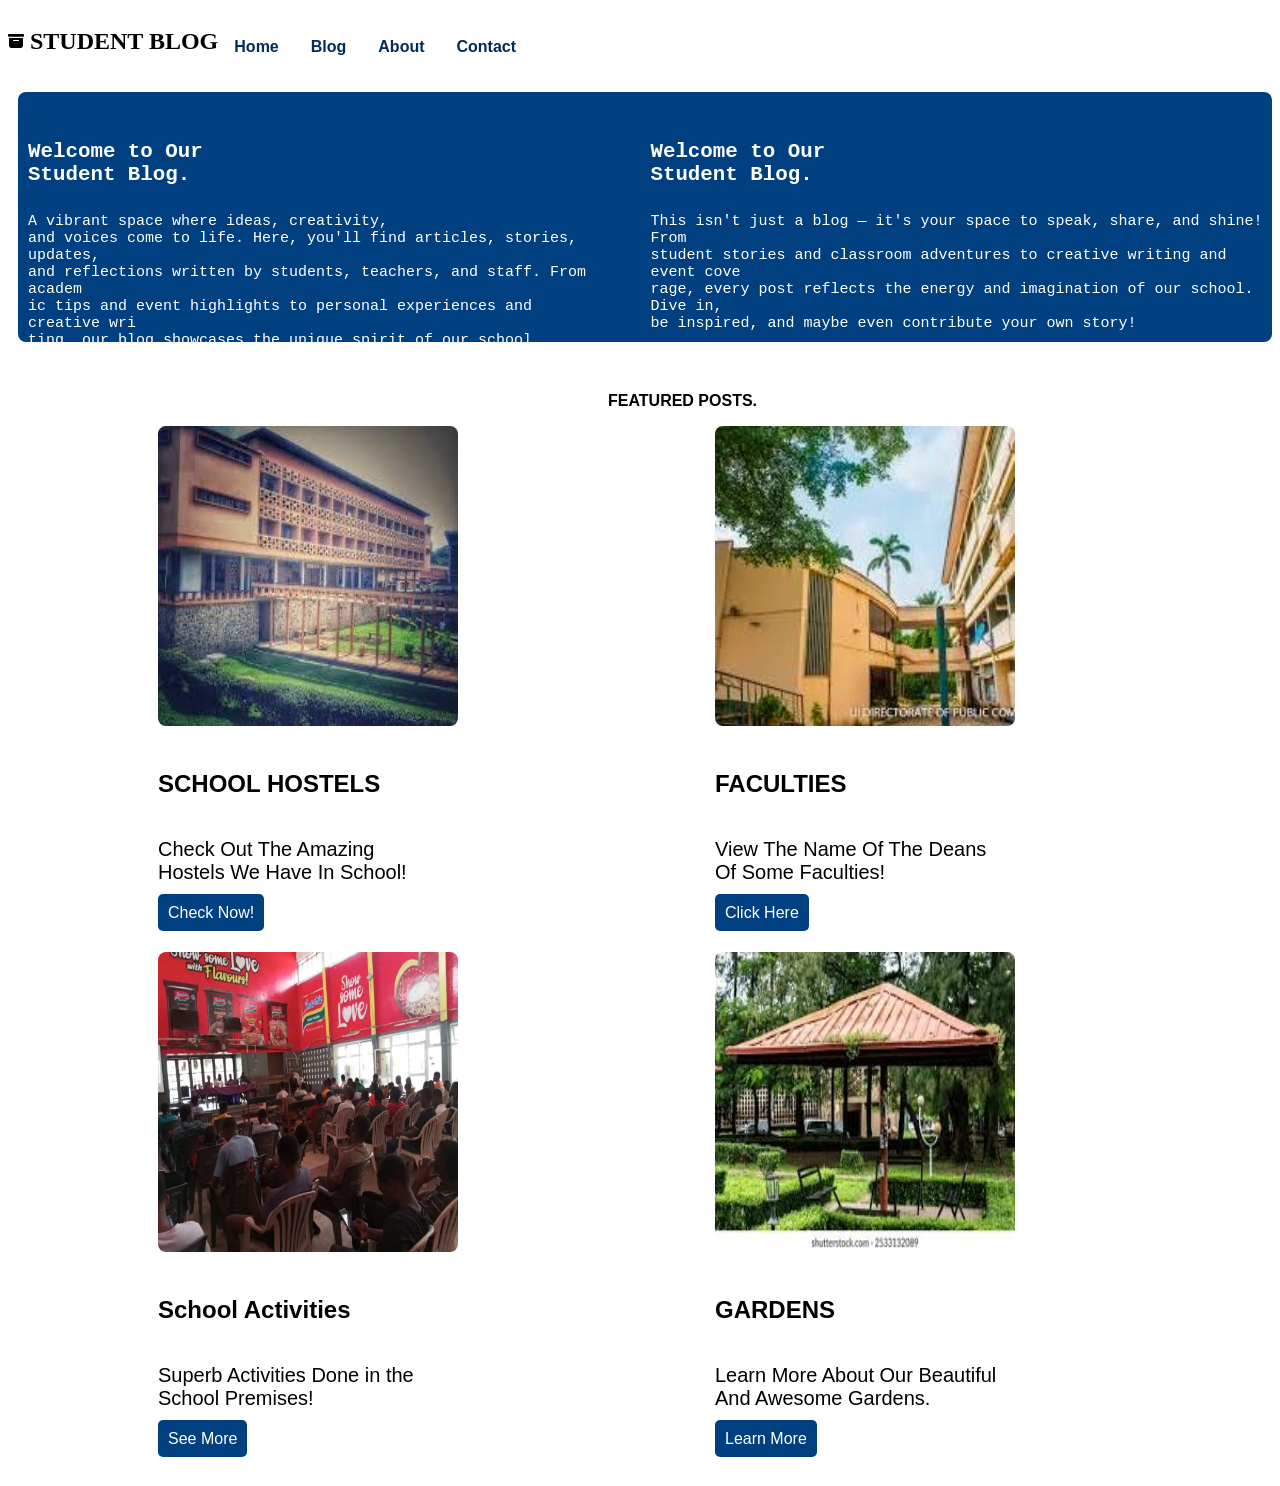
==== index.html @ bea73a5e "Add files via upload" ====
<!DOCTYPE html>
<html lang="en">
<head>
    <meta charset="UTF-8">
    <meta name="viewport" content="width=device-width, initial-scale=1.0">
    <link rel="stylesheet" href="style.css">
    <title>BLOG</title>
</head>
<body>
    <div class="container">
      
    <div class="logoo"><h2>
     <svg xmlns="http://www.w3.org/2000/svg" width="16" height="16" fill="currentColor" class="bi bi-archive-fill" viewBox="0 0 16 16">
  <path d="M12.643 15C13.979 15 15 13.845 15 12.5V5H1v7.5C1 13.845 2.021 15 3.357 15zM5.5 7h5a.5.5 0 0 1 0 1h-5a.5.5 0 0 1 0-1M.8 1a.8.8 0 0 0-.8.8V3a.8.8 0 0 0 .8.8h14.4A.8.8 0 0 0 16 3V1.8a.8.8 0 0 0-.8-.8z"/>
</svg>     STUDENT BLOG</h2> </div>

<div class="list">
<ul>
  <li><a href="index.html" class="Home">Home</a></li>
  <li><a href="Blog.html" class="Blog">Blog</a></li>
  <li><a href="About.html" class="About">About</a></li>
  <li><a href="Contact.html" class="Contact">Contact</a></li>
</ul> </div><br> <br> <br>

</div>



<div class="main">

    <div class="main-text">
        <h4>Welcome to Our<br> Student Blog.</h4>
        <p>A vibrant space where ideas, creativity,<br> and voices come to life. Here, you'll find articles, stories, updates, <br>and reflections written by students, teachers, and staff. From academ<br>ic tips and event highlights to personal experiences and creative wri<br>ting, our blog showcases the unique spirit of our school community. </p>
</div>

<div class="main-text2">
        <h4>Welcome to Our <br> Student Blog.</h4>
        <p>This isn't just a blog — it's your space to speak, share, and shine! From <br>student stories and classroom adventures to creative writing and event cove<br>rage, every post reflects the energy and imagination of our school. Dive in, <br>be inspired, and maybe even contribute your own story!</p>
</div>
    </div>


<p id="one">FEATURED POSTS.</p>



    <div class="hero-section">


        <div class="card" style="width: 18rem;">
  <img src="images.jpg" alt="...">
  <div class="card-body">
    <h5 class="card-title">SCHOOL HOSTELS</h5>
    <p class="card-text">Check Out The Amazing Hostels We Have In School!</p>
    <a href="Check Now!.html" >Check Now!</a>
  </div>
</div>



<div class="card" style="width: 18rem;">
  <img src="image.png" alt="...">
  <div class="card-body">
    <h5 class="card-title">FACULTIES</h5>
    <p class="card-text">View The Name Of The Deans Of Some Faculties!</p>
    <a href="Click Here.html" >Click Here</a>
  </div>
</div>


<div class="card" style="width: 18rem;">
  <img src="img-20240217-wa0020.webp" alt="...">
 <div class="card-body">
    <h5 class="card-title">School Activities</h5>
    <p class="card-text">Superb Activities Done in the School Premises!</p>
    <a href="seemore.html" >See More</a>
  </div>
</div>


  <div class="card" style="width: 18rem;">
  <img src="garden.jpg" alt="...">
  <div class="card-body">
    <h5 class="card-title">GARDENS</h5>
    <p class="card-text">Learn More About Our Beautiful And Awesome Gardens.</p>
    <a href="Learn More.html" >Learn More</a>
  </div>
  </div>


</div>
  </div>
 


    </div>
</body>
</html>
---- style.css ----
/*home page*/
.container .logoo{
    float: left; 
}
.list{
  float: left;
}
.list ul {
  list-style-type: none;
  padding: 0;
  width: 400px;
}
.list li {
  float: left;
}

li a {
  display: inline-block;
  color:#002b5c;
  padding: 14px 16px;
  text-decoration: none;
  font-weight:bold;
  font-family: sans-serif;

  border-radius: 8px;
}
.main{
    background-color:#004080;
    height: 250px;
    margin-top: 30px;
    border-radius: 8px;
    margin-bottom: 50px;
    margin-left: 10px;
    display: flex;
    justify-content: center;
    gap: 40px;
}

.main-text h4{
  margin-left: 10px;
    color: white;
    font-family: monospace;
    font-weight: bolder;
    font-size: 1.6em;
    padding-top: 20px;
    
}

.main-text p{
  margin-left: 10px;
    color: white;
    font-family: monospace;
    font-weight: lighter;
    font-size: 15px;    
}
.main-text2 h4{
  margin-left: 10px;
    color: white;
    font-family: monospace;
    font-weight: bolder;
    font-size: 1.6em;
    padding-top: 20px;

}

.main-text2 p{
  margin-left: 10px;
    color: white;
    font-family: monospace;
    font-weight: lighter;
    font-size: 15px;    
}
 .hero-section{
 display: grid;
  grid-template-columns: 1fr 1fr;
 grid-template-rows: 1fr 1fr ;
  margin-left: 150px;
 }
  .hero-section .card-title{
    font-size: 1.5em;
    font-family:'Segoe UI', Tahoma, Geneva, Verdana, sans-serif;
  }
.hero-section .card-body{
    margin-bottom: 30px;
 }
.hero-section .card-text  {
  font-size: 20px;
    font-family: sans-serif;
 }
.hero-section img{
  border: none;
  border-radius: 8px;
  height:300px;
  width: 300px;
         }
 .hero-section a{
    background-color:#004080;
    padding: 10px;
    border-radius: 5px;
    color:white;
    text-decoration: none;
    font-size: 1em;
    cursor: pointer;
    font-family: sans-serif;
        }
a:hover{
 color: violet;
  }
 #one{
  font-weight: bolder;
 font-family:'Segoe UI', Tahoma, Geneva, Verdana, sans-serif;
margin-left: 600px;
}   


/* about page */
.hero {
  background: linear-gradient(rgba(0, 0, 0, 0.5), rgba(0, 0, 0, 0.5)),
   url('https://images.unsplash.com/photo-1588072432836-e10032774350')
  no-repeat center center/cover;
  color: #fff;
  padding: 100px 20px;
  text-align: center;
}

.hero-content h1 {
  font-size: 3rem;
  margin-bottom: 10px;
}

.hero-content p {
  font-size: 1.2rem;
  max-width: 600px;
  margin: auto;
}

.about-section {
  background-color: #ffffff;
}

.about-section h2 {
  font-size: 2.5rem;
  margin-bottom: 20px;
  color: #004080;
}

.about-section p {
  font-size: 1.1rem;
  margin-bottom: 15px;
}

.mission-vision {
  background-color: #eef2f7;
}

.two-columns {
  display: flex;
  flex-wrap: wrap;
  gap: 30px;
}

.box {
  flex: 1;
  min-width: 280px;
}

.box h3 {
  color: #00264d;
  margin-bottom: 10px;
}

.box p {
  font-size: 1rem;
}


.footer .containerss {
  background-color: #00264d;
  color: #fff;
  text-align: center;
  padding: 30px 20px;
}

.footer .containerss a {
  color: #aad4ff;
  text-decoration: none;
}



/*blog page*/
a {
  text-decoration: none;
  color: #0056b3;
}
.jumbotron {
  background: url('bg.jpg') no-repeat center center/cover;
  padding: 100px 20px;
  text-align: center;
}
.jumbotron h2 {
  font-size: 3rem;
  margin-bottom: 10px;
}
.jumbotron p {
  font-size: 1.2rem;
}

.main-content {
  display: flex;
  margin: 60px auto;
  gap: 30px;
}
.content {
  flex: 2;
}
.blog-card {
  margin-left: 30px;
  align-items: center;
  background: #fff;
  width: 400px;
  margin-bottom: 30px;
  border-radius: 8px;
  box-shadow: 0 2px 6px rgba(0, 0, 0, 0.1);
}
.blog-card img {
  width: 400px;
  height: 250px;
}
.content .card-body {
  padding: 20px;
}
.content .card-title {
  font-size: 30px;
  font-family: 'Lucida Sans', 'Lucida Sans Regular', 'Lucida Grande', 'Lucida Sans Unicode', Geneva, Verdana, sans-serif;
  margin-bottom: 10px;
  color: #002b5c;
}
.content .card-text {
  font-family: 'Lucida Sans', 'Lucida Sans Regular', 'Lucida Grande', 'Lucida Sans Unicode', Geneva, Verdana, sans-serif;
  font-size: 25px;
  margin-bottom: 15px;
}
.read-more {
  display: inline-block;
  background-color: #002b5c;
  color: #fff;
  padding: 10px 15px;
  border-radius: 5px;
  transition: 0.3s;
}
.read-more:hover {
  background-color: #004080;
}


.sidebar {
  flex: 1;
  margin-top: 40px;
}
.sidebar-section {
  background-color: #fff;
  padding: 20px;
  margin-bottom: 30px;
  border-radius: 8px;
  box-shadow: 0 2px 5px rgba(0,0,0,0.1);
  height:300px;
}
.sidebar-section h4 {
  color: #002b5c;
  margin-bottom: 15px;
  font-family: 'Lucida Sans', 'Lucida Sans Regular', 'Lucida Grande', 'Lucida Sans Unicode', Geneva, Verdana, sans-serif;
  font-size: 25px;
}
.sidebar-section ul {
  list-style: none;
}
.sidebar-section li {
  list-style-type:square;
  margin-bottom: 10px;
}
.sidebar-section a {
  color: #0056b3;
}
.sidebar-section a:hover {
  text-decoration: underline;
}


.footer .container {
  background-color: #002b5c;
  font-family: 'Lucida Sans', 'Lucida Sans Regular', 'Lucida Grande', 'Lucida Sans Unicode', Geneva, Verdana, sans-serif;
  color: #fff;
  text-align: center;
  padding: 30px 20px;
  margin-top: 60px;
}


/* contact page*/

.jumbotrons {
  background: url('horse.jpg') no-repeat center center/cover;
  text-align: center;
  font-family: cursive;
  padding: 100px 20px;
}
.jumbotrons h2 {
  font-size: 3rem;
  margin-bottom: 10px;
}
.jumbotrons p {
  font-size: 1.3rem;
  max-width: 600px;
  margin: 0 auto;
}

.contact-section {
  padding: 60px 0;
}
.contact-wrapper {
  display: flex;
  flex-wrap: wrap;
  gap: 30px;
}
.cards{
  background-color: #fff;
  border-radius: 10px;
  box-shadow: 0 2px 10px rgba(0,0,0,0.1);
  padding: 30px;
  flex: 1;
  min-width: 300px;
}

.contact-form h3 {
  color: #002b5c;
  margin-bottom: 20px;
}
.contact-form form label {
  display: block;
  margin-top: 15px;
  font-weight: bold;
}
.contact-form input,
.contact-form textarea {
  width: 100%;
  padding: 10px;
  margin-top: 5px;
  border: 1px solid #ccc;
  border-radius: 5px;
}
.contact-form button {
  margin-top: 20px;
  background-color: #002b5c;
  color: #fff;
  padding: 12px 20px;
  border: none;
  border-radius: 5px;
  font-size: 1rem;
  cursor: pointer;
}
.contact-form button:hover {
  background-color: #004080;
}


.contact-info h3 {
  color: #002b5c;
  margin-bottom: 20px;
}
.contact-info p {
  margin-bottom: 10px;
}
.contact-info hr {
  margin: 20px 0;
  border: 0;
  height: 1px;
  background: #ccc;
}

.footer {
  background-color: #002b5c;
  color: #fff;
  text-align: center;
  padding: 30px 20px;
  margin-top: 60px;
}
.footer a {
  color: #aad4ff;
}

.student{
  background-color: #aad4ff;
  text-align: center;
  border-radius: 10px;
  font-weight: bold;
  font-size: 1.5em;
}


/* Facultypage */

.faculty-section {
  padding: 3em 2em;
  background-color: #fff;
  text-align: center;
}

.faculty-section h2 {
  font-size: 2em;
  margin-bottom: 1.5em;
  color: #004080;
}

.faculty-grid {
  display: grid;
  grid-template-columns: repeat(auto-fit, minmax(220px, 1fr));
  gap: 2em;
  padding: 0 1em;
}

.faculty-card {
  background: #f0f4f8;
  border-radius: 10px;
  padding: 1.5em;
  box-shadow: 0 4px 10px rgba(0,0,0,0.1);
  transition: transform 0.3s ease;
}

.faculty-card:hover {
  transform: translateY(-5px);
}

.faculty-card img {
  border-radius: 50%;
  width: 120px;
  height: 120px;
  object-fit: cover;
  margin-bottom: 1em;
}

.faculty-card h3 {
  margin-bottom: 0.5em;
  font-size: 1.2em;
  color: #004080;}


  .faculty-card p {
  color: #666;
  font-size: 0.95em;
}

footer {
  background-color: #003366;
  color: white;
  text-align: center;
  padding: 1em 0;
  margin-top: 2em;
}



/* school activities page*/

.School-section {
  padding: 3em 2em;
  background-color: #fff;
  text-align: center;
}

.School-section h2 {
  font-size: 2em;
  margin-bottom: 1.5em;
  color: #004080;
}

.School-grid {
  display: grid;
  grid-template-columns: repeat(auto-fit, minmax(220px, 1fr));
  gap: 2em;
  padding: 0 1em;
}

.School-card {
  background:#aad5ff89;
  border-radius: 10px;
  padding: 1.5em;
  box-shadow: 0 4px 10px rgba(0,0,0,0.1);
  transition: transform 0.3s ease;
}

.School-card:hover {
  transform: translateY(-5px);
}

.School-card h3 {
  margin-bottom: 0.5em;
  font-size: 1.2em;
  color: #004080;}


  .School-card p {
  color: #666;
  font-size: 0.95em;
}

footer {
  background-color: #003366;
  color: white;
  text-align: center;
  padding: 1em 0;
  margin-top: 2em;
}



  @media (max-width: 768px) {
  .container {
    flex-direction: column;
    align-items: flex-start;
  }

  .list {
    justify-content: flex-start;
  }

  ul {
    flex-direction: column;
    align-items: flex-start;
    width: 100%;
  }

  .main{
    height: 520px;
    width: 400px;
    padding-left: 30px;
    margin-left: 150px;
  }
  .main-text, .main-text2 {
    text-align: center;
    margin-left: 0;
  }
  #one{
    margin-left: 100px;
  }
  .card-body{
    gap: 200px;
  }
  .main-text h4, .main-text2 h4,
  .main-text p, .main-text2 p {
    margin-left: 0;
    padding: 0 10px;
  }

  .hero-content h1 {
    font-size: 2rem;
  }

  .hero-content p {
    font-size: 1rem;
  }
  .list{
    margin-left: 50px;
  }

  .contact-form button {
    width: 100%;
  }

  .sidebar {
    margin-top: 20px;
  }

  .footer, .footer .container, .footer .containerss {
    padding: 20px;
    font-size: 0.9rem;
  }
}
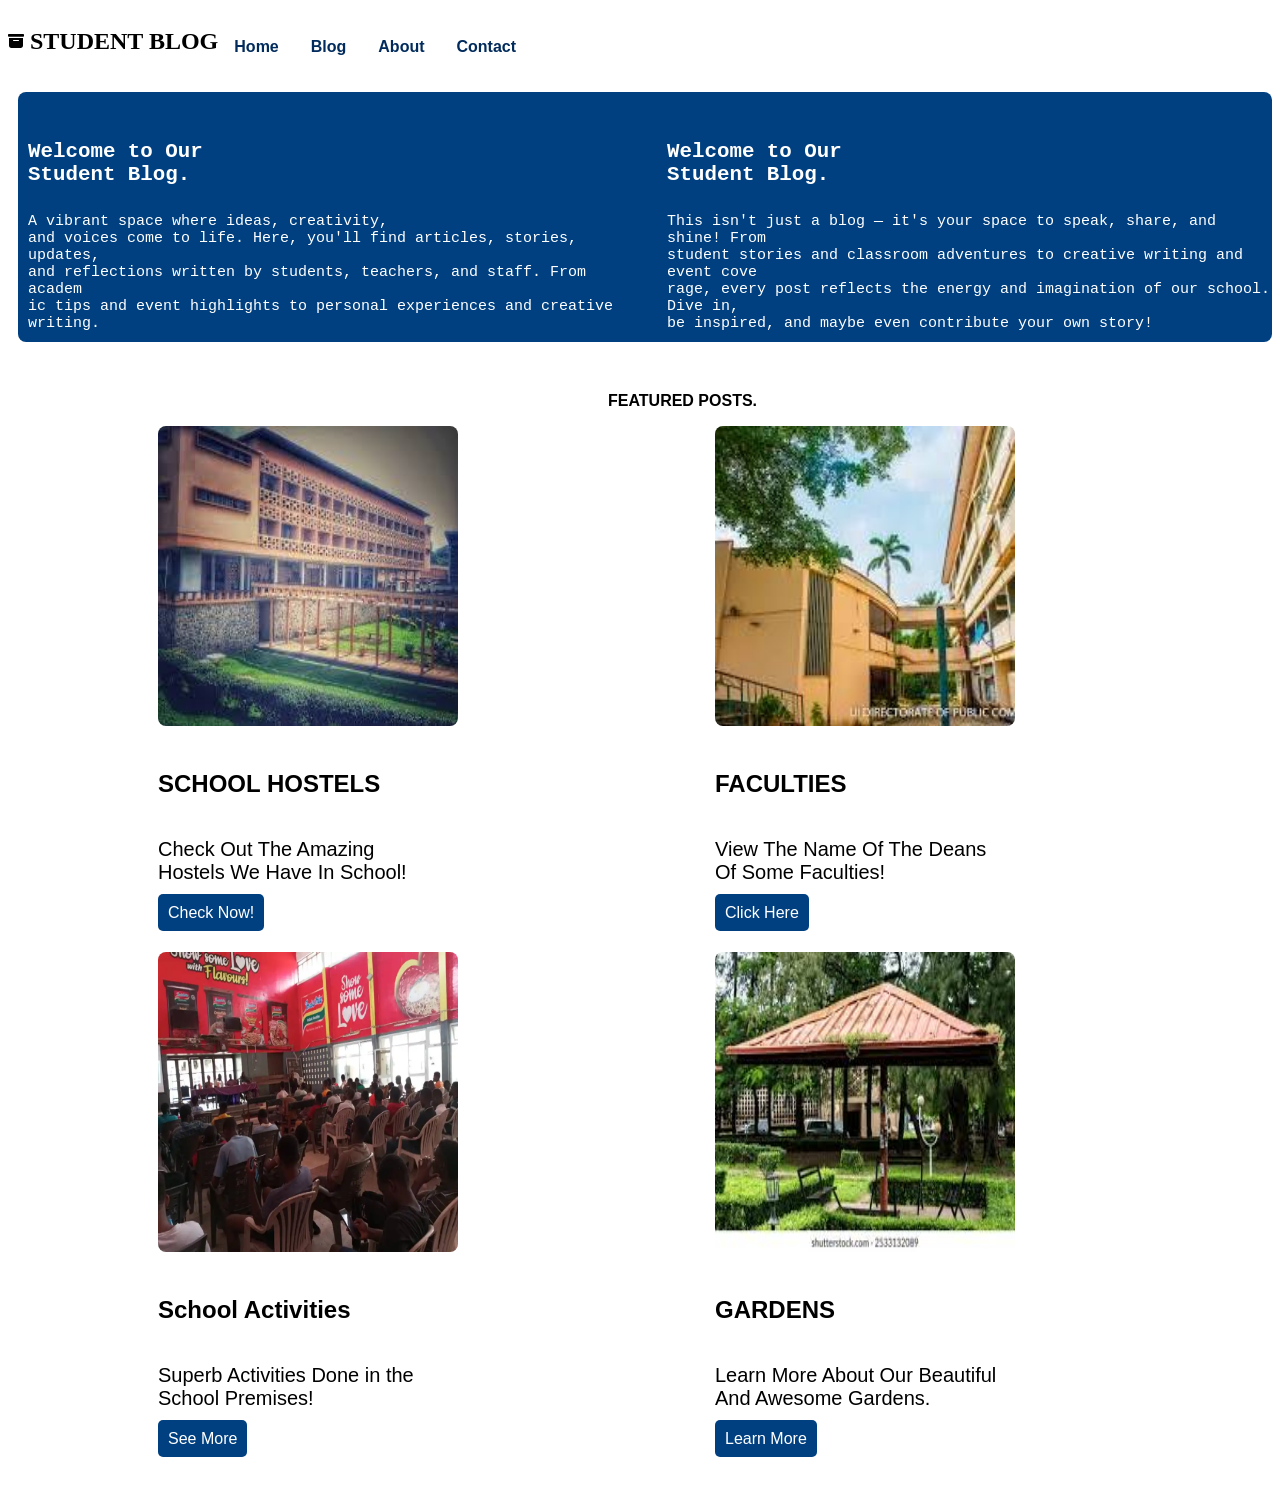
==== commit 26919da8: "Add files via upload" ====
--- a/index.html
+++ b/index.html
@@ -30,7 +30,7 @@
 
     <div class="main-text">
         <h4>Welcome to Our<br> Student Blog.</h4>
-        <p>A vibrant space where ideas, creativity,<br> and voices come to life. Here, you'll find articles, stories, updates, <br>and reflections written by students, teachers, and staff. From academ<br>ic tips and event highlights to personal experiences and creative wri<br>ting, our blog showcases the unique spirit of our school community. </p>
+        <p>A vibrant space where ideas, creativity,<br> and voices come to life. Here, you'll find articles, stories, updates, <br>and reflections written by students, teachers, and staff. From academ<br>ic tips and event highlights to personal experiences and creative writing.  </p>
 </div>
 
 <div class="main-text2">
